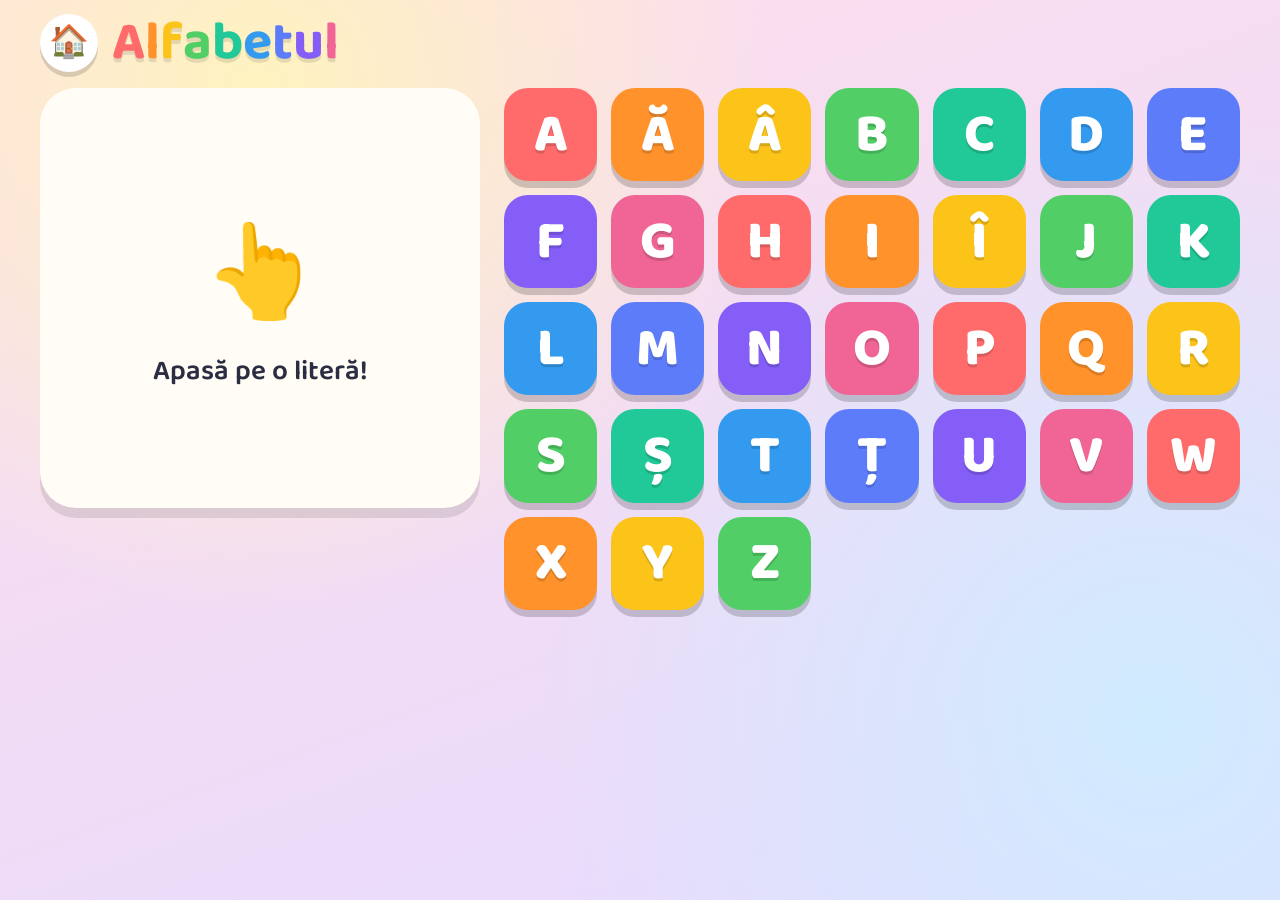
==== alphabet.html @ ff149d6a "first version" ====
<!doctype html><html lang="ro"><head><meta charset="utf-8"><meta name="viewport" content="width=device-width,initial-scale=1"><title>Alfabetul</title><link rel="preconnect" href="https://fonts.googleapis.com"><link href="https://fonts.googleapis.com/css2?family=Baloo+2:wght@600;800&display=swap" rel="stylesheet"><style>:root{--ink:#2b2d42;--paper:#fffdf6;--font:"Baloo 2","Comic Sans MS","Trebuchet MS",sans-serif}*{box-sizing:border-box}body,html{margin:0}body{font-family:var(--font);color:var(--ink);min-height:100vh;padding-inline:16px;background:radial-gradient(circle at 20% 10%,#fff3bf 0,transparent 40%),radial-gradient(circle at 90% 80%,#d0ebff 0,transparent 45%),linear-gradient(160deg,#ffdeeb,#e5dbff)}header{display:flex;align-items:center;gap:14px;padding-block:14px 6px;max-width:1200px;margin:0 auto}.home{display:grid;place-items:center;width:58px;height:58px;flex:none;border-radius:50%;background:#fff;font-size:32px;text-decoration:none;box-shadow:0 5px 0 rgba(0,0,0,.15)}.home:active{transform:translateY(3px)}h1{margin:0;font-size:clamp(34px,6vw,54px);line-height:1}h1 span{display:inline-block;text-shadow:0 4px 0 rgba(0,0,0,.1)}main{display:grid;grid-template-columns:minmax(300px,440px) 1fr;gap:24px;max-width:1200px;margin:0 auto;padding-block:10px 40px;align-items:start}#stage{position:sticky;top:14px;background:var(--paper);border-radius:36px;padding:18px 18px 16px;text-align:center;box-shadow:0 10px 0 rgba(0,0,0,.1);min-height:420px;display:flex;flex-direction:column;justify-content:center}#stage .letters{font-size:clamp(90px,16vw,150px);line-height:.95;font-weight:800}#stage .letters small{font-size:.55em;margin-left:.12em;opacity:.8}#pic{font-size:clamp(90px,15vw,140px);line-height:1.15}#word{font-size:clamp(36px,6vw,54px);font-weight:800;letter-spacing:1px;line-height:1.1}#word .hit{text-decoration:underline;text-decoration-thickness:6px;text-underline-offset:6px}#hint{font-size:28px;font-weight:600}#hint .hand{display:block;font-size:90px;animation:1.4s ease-in-out infinite tap}@keyframes tap{0%,100%{transform:translateY(0)}50%{transform:translateY(-14px)}}.pop{animation:.45s cubic-bezier(.2,1.6,.4,1) pop}@keyframes pop{from{transform:scale(.4) rotate(-8deg);opacity:0}to{transform:scale(1) rotate(0);opacity:1}}.controls{display:flex;justify-content:center;gap:14px;margin-top:12px}.controls button{font:800 30px var(--font);width:70px;height:70px;border-radius:50%;border:0;cursor:pointer;background:#fff;color:var(--ink);box-shadow:0 5px 0 rgba(0,0,0,.15)}.controls button:active{transform:translateY(3px);box-shadow:0 2px 0 rgba(0,0,0,.15)}.controls button:disabled{opacity:.35;cursor:default}#grid{display:grid;grid-template-columns:repeat(auto-fill,minmax(88px,1fr));gap:14px}.tile{position:relative;aspect-ratio:1;border:0;border-radius:24px;cursor:pointer;color:#fff;font:800 clamp(40px,5vw,54px)/1 var(--font);box-shadow:0 7px 0 rgba(0,0,0,.18);transition:transform .12s;text-shadow:0 3px 0 rgba(0,0,0,.15)}.tile:hover{transform:translateY(-4px) rotate(-3deg)}.tile:active{transform:translateY(4px);box-shadow:0 3px 0 rgba(0,0,0,.18)}.tile:focus-visible{outline:5px solid var(--ink);outline-offset:3px}.tile.on{outline:#fff solid 6px;outline-offset:-10px;transform:scale(1.06)}.tile.seen::after{content:"⭐";position:absolute;top:-8px;right:-6px;font-size:24px;text-shadow:none}@media (max-width:760px){main{grid-template-columns:1fr;gap:16px}#stage{top:8px;z-index:2;min-height:0;padding:10px 12px;display:grid;grid-template-columns:auto 1fr;grid-template-areas:"letters pic" "word word" "controls controls";align-items:center}#stage .letters{grid-area:letters;font-size:84px}#pic{grid-area:pic;font-size:92px}#word{grid-area:word;font-size:36px}#stage .controls{grid-area:controls;margin-top:6px}.controls button{width:56px;height:56px;font-size:24px}#hint{grid-column:1/-1}#hint .hand{font-size:60px}#grid{grid-template-columns:repeat(auto-fill,minmax(64px,1fr));gap:10px}.tile{font-size:38px;border-radius:18px}}@media (prefers-reduced-motion:reduce){#hint .hand,.pop{animation:none}}</style></head><body><header><a class="home" href="index.html" title="Acasă" aria-label="Acasă">🏠</a><h1 id="title"></h1></header><main><section id="stage" aria-live="polite"><div id="hint"><span class="hand">👆</span>Apasă pe o literă!</div></section><section id="grid" aria-label="Literele"></section></main><script src="voices/alphabet.js"></script><script>const e=["#ff6b6b","#ff922b","#fcc419","#51cf66","#20c997","#339af0","#5c7cfa","#845ef7","#f06595"],t=window.ALPHABET,n=document.getElementById("stage"),o=document.getElementById("grid");let a=-1,l=null;{const t=document.getElementById("title");[..."Alfabetul"].forEach((n,o)=>{const a=document.createElement("span");a.textContent=n,a.style.color=e[o%e.length],t.appendChild(a)})}const c=t.map((t,n)=>{const a=document.createElement("button");return a.className="tile",a.textContent=t.letter,a.style.background=e[n%e.length],a.setAttribute("aria-label",`${t.letter}, ${t.word}`),a.addEventListener("click",()=>r(n)),o.appendChild(a),a});function s(e){l&&l.pause(),l=new Audio(`voices/alphabet/${e.id}.mp3`),l.play().catch(()=>{if(!("speechSynthesis"in window))return;speechSynthesis.cancel();const t=new SpeechSynthesisUtterance(`${e.letter}. ${e.word}`);t.lang="ro-RO",t.rate=.85,speechSynthesis.speak(t)})}function r(o){a=o;const l=t[o],i=e[o%e.length];n.textContent="";const d=document.createElement("div");d.className="letters pop",d.style.color=i,d.append(l.letter);const m=document.createElement("small");m.textContent=l.letter.toLowerCase(),d.appendChild(m);const p=document.createElement("div");p.id="pic",p.className="pop",p.style.animationDelay=".08s",p.textContent=l.emoji;const u=document.createElement("div");u.id="word",u.className="pop",u.style.animationDelay=".16s";for(const e of l.word){const t=document.createElement("span");t.textContent=e,e.toLowerCase()===l.letter.toLowerCase()&&(t.className="hit",t.style.color=i),u.appendChild(t)}const f=document.createElement("div");f.className="controls";const h=(e,t,n,o)=>{const a=document.createElement("button");a.textContent=e,a.title=t,a.setAttribute("aria-label",t),a.disabled=o,a.addEventListener("click",n),f.appendChild(a)};h("◀","Litera dinainte",()=>r(o-1),0===o),h("🔊","Ascultă din nou",()=>s(l),!1),h("▶","Litera următoare",()=>r(o+1),o===t.length-1),n.append(d,p,u,f),c.forEach((e,t)=>e.classList.toggle("on",t===o)),c[o].classList.add("seen"),s(l)}addEventListener("keydown",e=>{if("ArrowRight"===e.key)e.preventDefault(),r(Math.min(t.length-1,a+1));else if("ArrowLeft"===e.key)e.preventDefault(),r(Math.max(0,a-1));else if(" "!==e.key&&"Enter"!==e.key||!(a>=0)||document.activeElement instanceof HTMLButtonElement){if(1===e.key.length&&!e.ctrlKey&&!e.metaKey){const n=t.findIndex(t=>t.letter.toLowerCase()===e.key.toLowerCase());n>=0&&r(n)}}else e.preventDefault(),s(t[a])})</script></body></html>
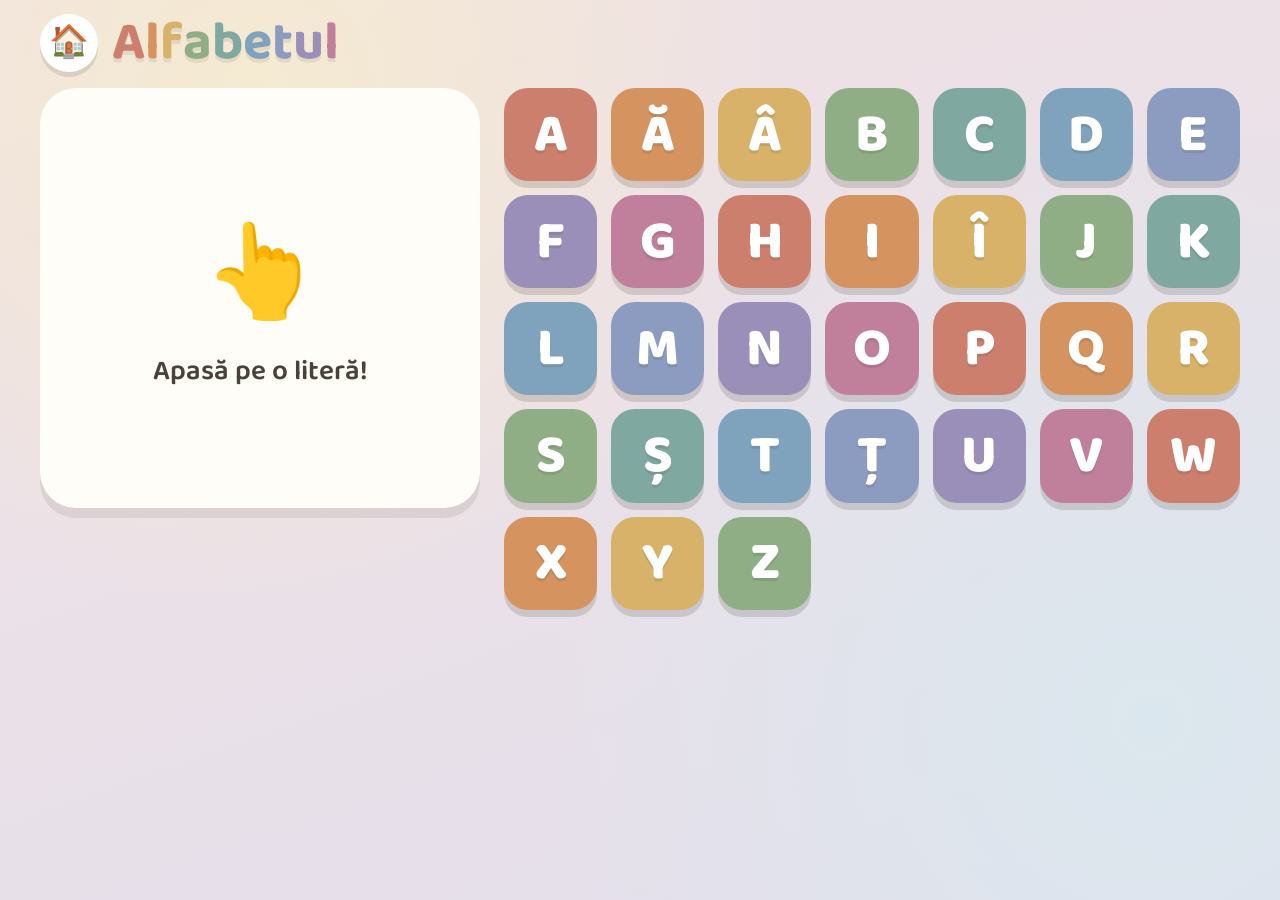
==== commit b483b867: "new v 2 monte" ====
--- a/alphabet.html
+++ b/alphabet.html
@@ -1 +1 @@
-<!doctype html><html lang="ro"><head><meta charset="utf-8"><meta name="viewport" content="width=device-width,initial-scale=1"><title>Alfabetul</title><link rel="preconnect" href="https://fonts.googleapis.com"><link href="https://fonts.googleapis.com/css2?family=Baloo+2:wght@600;800&display=swap" rel="stylesheet"><style>:root{--ink:#2b2d42;--paper:#fffdf6;--font:"Baloo 2","Comic Sans MS","Trebuchet MS",sans-serif}*{box-sizing:border-box}body,html{margin:0}body{font-family:var(--font);color:var(--ink);min-height:100vh;padding-inline:16px;background:radial-gradient(circle at 20% 10%,#fff3bf 0,transparent 40%),radial-gradient(circle at 90% 80%,#d0ebff 0,transparent 45%),linear-gradient(160deg,#ffdeeb,#e5dbff)}header{display:flex;align-items:center;gap:14px;padding-block:14px 6px;max-width:1200px;margin:0 auto}.home{display:grid;place-items:center;width:58px;height:58px;flex:none;border-radius:50%;background:#fff;font-size:32px;text-decoration:none;box-shadow:0 5px 0 rgba(0,0,0,.15)}.home:active{transform:translateY(3px)}h1{margin:0;font-size:clamp(34px,6vw,54px);line-height:1}h1 span{display:inline-block;text-shadow:0 4px 0 rgba(0,0,0,.1)}main{display:grid;grid-template-columns:minmax(300px,440px) 1fr;gap:24px;max-width:1200px;margin:0 auto;padding-block:10px 40px;align-items:start}#stage{position:sticky;top:14px;background:var(--paper);border-radius:36px;padding:18px 18px 16px;text-align:center;box-shadow:0 10px 0 rgba(0,0,0,.1);min-height:420px;display:flex;flex-direction:column;justify-content:center}#stage .letters{font-size:clamp(90px,16vw,150px);line-height:.95;font-weight:800}#stage .letters small{font-size:.55em;margin-left:.12em;opacity:.8}#pic{font-size:clamp(90px,15vw,140px);line-height:1.15}#word{font-size:clamp(36px,6vw,54px);font-weight:800;letter-spacing:1px;line-height:1.1}#word .hit{text-decoration:underline;text-decoration-thickness:6px;text-underline-offset:6px}#hint{font-size:28px;font-weight:600}#hint .hand{display:block;font-size:90px;animation:1.4s ease-in-out infinite tap}@keyframes tap{0%,100%{transform:translateY(0)}50%{transform:translateY(-14px)}}.pop{animation:.45s cubic-bezier(.2,1.6,.4,1) pop}@keyframes pop{from{transform:scale(.4) rotate(-8deg);opacity:0}to{transform:scale(1) rotate(0);opacity:1}}.controls{display:flex;justify-content:center;gap:14px;margin-top:12px}.controls button{font:800 30px var(--font);width:70px;height:70px;border-radius:50%;border:0;cursor:pointer;background:#fff;color:var(--ink);box-shadow:0 5px 0 rgba(0,0,0,.15)}.controls button:active{transform:translateY(3px);box-shadow:0 2px 0 rgba(0,0,0,.15)}.controls button:disabled{opacity:.35;cursor:default}#grid{display:grid;grid-template-columns:repeat(auto-fill,minmax(88px,1fr));gap:14px}.tile{position:relative;aspect-ratio:1;border:0;border-radius:24px;cursor:pointer;color:#fff;font:800 clamp(40px,5vw,54px)/1 var(--font);box-shadow:0 7px 0 rgba(0,0,0,.18);transition:transform .12s;text-shadow:0 3px 0 rgba(0,0,0,.15)}.tile:hover{transform:translateY(-4px) rotate(-3deg)}.tile:active{transform:translateY(4px);box-shadow:0 3px 0 rgba(0,0,0,.18)}.tile:focus-visible{outline:5px solid var(--ink);outline-offset:3px}.tile.on{outline:#fff solid 6px;outline-offset:-10px;transform:scale(1.06)}.tile.seen::after{content:"⭐";position:absolute;top:-8px;right:-6px;font-size:24px;text-shadow:none}@media (max-width:760px){main{grid-template-columns:1fr;gap:16px}#stage{top:8px;z-index:2;min-height:0;padding:10px 12px;display:grid;grid-template-columns:auto 1fr;grid-template-areas:"letters pic" "word word" "controls controls";align-items:center}#stage .letters{grid-area:letters;font-size:84px}#pic{grid-area:pic;font-size:92px}#word{grid-area:word;font-size:36px}#stage .controls{grid-area:controls;margin-top:6px}.controls button{width:56px;height:56px;font-size:24px}#hint{grid-column:1/-1}#hint .hand{font-size:60px}#grid{grid-template-columns:repeat(auto-fill,minmax(64px,1fr));gap:10px}.tile{font-size:38px;border-radius:18px}}@media (prefers-reduced-motion:reduce){#hint .hand,.pop{animation:none}}</style></head><body><header><a class="home" href="index.html" title="Acasă" aria-label="Acasă">🏠</a><h1 id="title"></h1></header><main><section id="stage" aria-live="polite"><div id="hint"><span class="hand">👆</span>Apasă pe o literă!</div></section><section id="grid" aria-label="Literele"></section></main><script src="voices/alphabet.js"></script><script>const e=["#ff6b6b","#ff922b","#fcc419","#51cf66","#20c997","#339af0","#5c7cfa","#845ef7","#f06595"],t=window.ALPHABET,n=document.getElementById("stage"),o=document.getElementById("grid");let a=-1,l=null;{const t=document.getElementById("title");[..."Alfabetul"].forEach((n,o)=>{const a=document.createElement("span");a.textContent=n,a.style.color=e[o%e.length],t.appendChild(a)})}const c=t.map((t,n)=>{const a=document.createElement("button");return a.className="tile",a.textContent=t.letter,a.style.background=e[n%e.length],a.setAttribute("aria-label",`${t.letter}, ${t.word}`),a.addEventListener("click",()=>r(n)),o.appendChild(a),a});function s(e){l&&l.pause(),l=new Audio(`voices/alphabet/${e.id}.mp3`),l.play().catch(()=>{if(!("speechSynthesis"in window))return;speechSynthesis.cancel();const t=new SpeechSynthesisUtterance(`${e.letter}. ${e.word}`);t.lang="ro-RO",t.rate=.85,speechSynthesis.speak(t)})}function r(o){a=o;const l=t[o],i=e[o%e.length];n.textContent="";const d=document.createElement("div");d.className="letters pop",d.style.color=i,d.append(l.letter);const m=document.createElement("small");m.textContent=l.letter.toLowerCase(),d.appendChild(m);const p=document.createElement("div");p.id="pic",p.className="pop",p.style.animationDelay=".08s",p.textContent=l.emoji;const u=document.createElement("div");u.id="word",u.className="pop",u.style.animationDelay=".16s";for(const e of l.word){const t=document.createElement("span");t.textContent=e,e.toLowerCase()===l.letter.toLowerCase()&&(t.className="hit",t.style.color=i),u.appendChild(t)}const f=document.createElement("div");f.className="controls";const h=(e,t,n,o)=>{const a=document.createElement("button");a.textContent=e,a.title=t,a.setAttribute("aria-label",t),a.disabled=o,a.addEventListener("click",n),f.appendChild(a)};h("◀","Litera dinainte",()=>r(o-1),0===o),h("🔊","Ascultă din nou",()=>s(l),!1),h("▶","Litera următoare",()=>r(o+1),o===t.length-1),n.append(d,p,u,f),c.forEach((e,t)=>e.classList.toggle("on",t===o)),c[o].classList.add("seen"),s(l)}addEventListener("keydown",e=>{if("ArrowRight"===e.key)e.preventDefault(),r(Math.min(t.length-1,a+1));else if("ArrowLeft"===e.key)e.preventDefault(),r(Math.max(0,a-1));else if(" "!==e.key&&"Enter"!==e.key||!(a>=0)||document.activeElement instanceof HTMLButtonElement){if(1===e.key.length&&!e.ctrlKey&&!e.metaKey){const n=t.findIndex(t=>t.letter.toLowerCase()===e.key.toLowerCase());n>=0&&r(n)}}else e.preventDefault(),s(t[a])})</script></body></html>+<!doctype html><html lang="ro"><head><meta charset="utf-8"><meta name="viewport" content="width=device-width,initial-scale=1"><title>Alfabetul</title><link rel="preconnect" href="https://fonts.googleapis.com"><link href="https://fonts.googleapis.com/css2?family=Baloo+2:wght@600;800&display=swap" rel="stylesheet"><style>:root{--ink:#4a423a;--paper:#fffdf8;--font:"Baloo 2","Comic Sans MS","Trebuchet MS",sans-serif}*{box-sizing:border-box}body,html{margin:0}body{font-family:var(--font);color:var(--ink);min-height:100vh;padding-inline:16px;background:radial-gradient(circle at 20% 10%,#f5ead1 0,transparent 40%),radial-gradient(circle at 90% 80%,#dbe7ee 0,transparent 45%),linear-gradient(160deg,#f1e2e4,#e3dfec)}header{display:flex;align-items:center;gap:14px;padding-block:14px 6px;max-width:1200px;margin:0 auto}.home{display:grid;place-items:center;width:58px;height:58px;flex:none;border-radius:50%;background:#fff;font-size:32px;text-decoration:none;box-shadow:0 5px 0 rgba(74,66,58,.15)}.home:active{transform:translateY(3px)}h1{margin:0;font-size:clamp(34px,6vw,54px);line-height:1}h1 span{display:inline-block;text-shadow:0 4px 0 rgba(74,66,58,.1)}main{display:grid;grid-template-columns:minmax(300px,440px) 1fr;gap:24px;max-width:1200px;margin:0 auto;padding-block:10px 40px;align-items:start}#stage{position:sticky;top:14px;background:var(--paper);border-radius:36px;padding:18px 18px 16px;text-align:center;box-shadow:0 10px 0 rgba(74,66,58,.1);min-height:420px;display:flex;flex-direction:column;justify-content:center}#stage .letters{font-size:clamp(90px,16vw,150px);line-height:.95;font-weight:800}#stage .letters small{font-size:.55em;margin-left:.12em;opacity:.8}#pic{font-size:clamp(90px,15vw,140px);line-height:1.15}#word{font-size:clamp(36px,6vw,54px);font-weight:800;letter-spacing:1px;line-height:1.1}#word .hit{text-decoration:underline;text-decoration-thickness:6px;text-underline-offset:6px}#hint{font-size:28px;font-weight:600}#hint .hand{display:block;font-size:90px;animation:1.4s ease-in-out infinite tap}@keyframes tap{0%,100%{transform:translateY(0)}50%{transform:translateY(-14px)}}.pop{animation:.45s cubic-bezier(.2,1.6,.4,1) pop}@keyframes pop{from{transform:scale(.4) rotate(-8deg);opacity:0}to{transform:scale(1) rotate(0);opacity:1}}.controls{display:flex;justify-content:center;gap:14px;margin-top:12px}.controls button{font:800 30px var(--font);width:70px;height:70px;border-radius:50%;border:0;cursor:pointer;background:#fff;color:var(--ink);box-shadow:0 5px 0 rgba(74,66,58,.15)}.controls button:active{transform:translateY(3px);box-shadow:0 2px 0 rgba(74,66,58,.15)}.controls button:disabled{opacity:.35;cursor:default}#grid{display:grid;grid-template-columns:repeat(auto-fill,minmax(88px,1fr));gap:14px}.tile{position:relative;aspect-ratio:1;border:0;border-radius:24px;cursor:pointer;color:#fff;font:800 clamp(40px,5vw,54px)/1 var(--font);box-shadow:0 7px 0 rgba(74,66,58,.18);transition:transform .12s;text-shadow:0 3px 0 rgba(74,66,58,.15)}.tile:hover{transform:translateY(-4px) rotate(-3deg)}.tile:active{transform:translateY(4px);box-shadow:0 3px 0 rgba(74,66,58,.18)}.tile:focus-visible{outline:5px solid var(--ink);outline-offset:3px}.tile.on{outline:#fff solid 6px;outline-offset:-10px;transform:scale(1.06)}.tile.seen::after{content:"⭐";position:absolute;top:-8px;right:-6px;font-size:24px;text-shadow:none}@media (max-width:760px){main{grid-template-columns:1fr;gap:16px}#stage{top:8px;z-index:2;min-height:0;padding:10px 12px;display:grid;grid-template-columns:auto 1fr;grid-template-areas:"letters pic" "word word" "controls controls";align-items:center}#stage .letters{grid-area:letters;font-size:84px}#pic{grid-area:pic;font-size:92px}#word{grid-area:word;font-size:36px}#stage .controls{grid-area:controls;margin-top:6px}.controls button{width:56px;height:56px;font-size:24px}#hint{grid-column:1/-1}#hint .hand{font-size:60px}#grid{grid-template-columns:repeat(auto-fill,minmax(64px,1fr));gap:10px}.tile{font-size:38px;border-radius:18px}}@media (prefers-reduced-motion:reduce){#hint .hand,.pop{animation:none}}</style></head><body><header><a class="home" href="index.html" title="Acasă" aria-label="Acasă">🏠</a><h1 id="title"></h1></header><main><section id="stage" aria-live="polite"><div id="hint"><span class="hand">👆</span>Apasă pe o literă!</div></section><section id="grid" aria-label="Literele"></section></main><script src="voices/alphabet.js"></script><script>const e=["#cc7f6c","#d4935f","#d8b268","#8fae86","#7fa8a0","#7fa3bd","#8b9cc0","#9a8fb8","#c07f9a"],t=window.ALPHABET,n=document.getElementById("stage"),a=document.getElementById("grid");let o=-1,l=null;{const t=document.getElementById("title");[..."Alfabetul"].forEach((n,a)=>{const o=document.createElement("span");o.textContent=n,o.style.color=e[a%e.length],t.appendChild(o)})}const c=t.map((t,n)=>{const o=document.createElement("button");return o.className="tile",o.textContent=t.letter,o.style.background=e[n%e.length],o.setAttribute("aria-label",`${t.letter}, ${t.word}`),o.addEventListener("click",()=>d(n)),a.appendChild(o),o});function s(e){l&&l.pause(),l=new Audio(`voices/alphabet/${e.id}.mp3`),l.play().catch(()=>{if(!("speechSynthesis"in window))return;speechSynthesis.cancel();const t=new SpeechSynthesisUtterance(`${e.letter}. ${e.word}`);t.lang="ro-RO",t.rate=.85,speechSynthesis.speak(t)})}function d(a){o=a;const l=t[a],r=e[a%e.length];n.textContent="";const i=document.createElement("div");i.className="letters pop",i.style.color=r,i.append(l.letter);const m=document.createElement("small");m.textContent=l.letter.toLowerCase(),i.appendChild(m);const p=document.createElement("div");p.id="pic",p.className="pop",p.style.animationDelay=".08s",p.textContent=l.emoji;const u=document.createElement("div");u.id="word",u.className="pop",u.style.animationDelay=".16s";for(const e of l.word){const t=document.createElement("span");t.textContent=e,e.toLowerCase()===l.letter.toLowerCase()&&(t.className="hit",t.style.color=r),u.appendChild(t)}const h=document.createElement("div");h.className="controls";const f=(e,t,n,a)=>{const o=document.createElement("button");o.textContent=e,o.title=t,o.setAttribute("aria-label",t),o.disabled=a,o.addEventListener("click",n),h.appendChild(o)};f("◀","Litera dinainte",()=>d(a-1),0===a),f("🔊","Ascultă din nou",()=>s(l),!1),f("▶","Litera următoare",()=>d(a+1),a===t.length-1),n.append(i,p,u,h),c.forEach((e,t)=>e.classList.toggle("on",t===a)),c[a].classList.add("seen"),s(l)}addEventListener("keydown",e=>{if("ArrowRight"===e.key)e.preventDefault(),d(Math.min(t.length-1,o+1));else if("ArrowLeft"===e.key)e.preventDefault(),d(Math.max(0,o-1));else if(" "!==e.key&&"Enter"!==e.key||!(o>=0)||document.activeElement instanceof HTMLButtonElement){if(1===e.key.length&&!e.ctrlKey&&!e.metaKey){const n=t.findIndex(t=>t.letter.toLowerCase()===e.key.toLowerCase());n>=0&&d(n)}}else e.preventDefault(),s(t[o])})</script></body></html>
